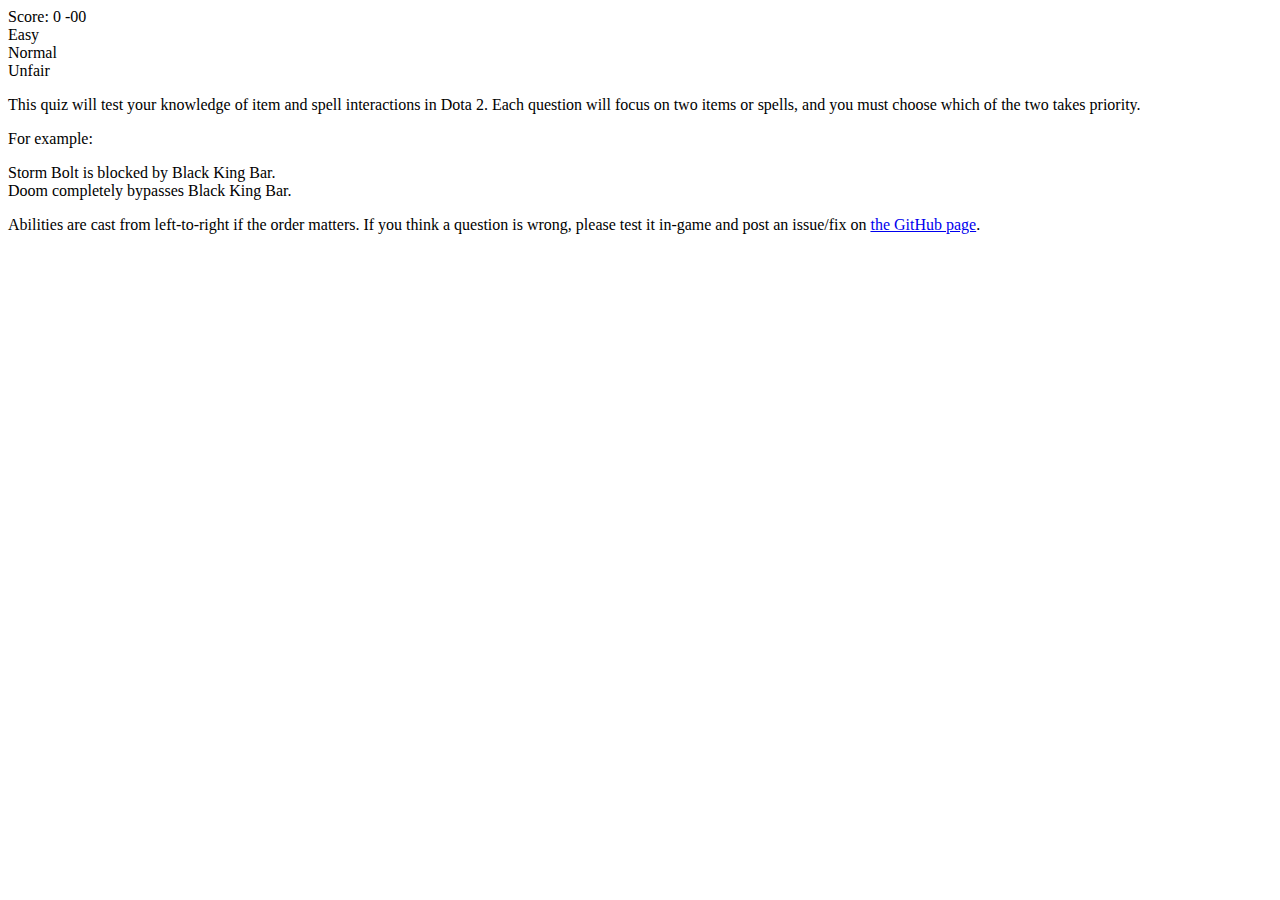
==== index.html @ 8cf858d8 "Added a favicon." ====
<!DOCTYPE html>
<html>
  <head>
    <meta charset="utf-8">
    <title>dota.io : Advanced Mechanics Quiz</title>
    <meta name="description" content="">
    <meta name="viewport" content="width=device-width, initial-scale=1">

    <link rel="shortcut icon" href="img/favicon.ico">
    <link rel="stylesheet" href="css/normalize.css">
    <link rel="stylesheet" href="css/theme.css">
    <link rel="stylesheet" href="css/main.css">
  </head>
  <body>
    <div class="keeper">
      <div id="score">
        Score: <span class="value">0</span> <span class="change">-00</span>
      </div>
      <div id="questions"></div>

      <div id="instructions">
        <div id="difficulties">
          <div class="easy difficulty" data-value="easy">Easy</div>
          <div class="normal difficulty" data-value="normal">Normal</div>
          <div class="unfair difficulty" data-value="unfair">Unfair</div>
        </div>

        <p>
          This quiz will test your knowledge of item and spell interactions in Dota 2. Each question will focus on two items or spells, and you must choose which of the two takes priority.
        </p>

        <p>
          For example:

          <div class="example question">
            <div class="option icon correct" style="background-image: url('http://cdn.dota2.com/apps/dota2/images/items/black_king_bar_lg.png')"></div>
            <div class="option icon incorrect" style="background-image: url('http://cdn.dota2.com/apps/dota2/images/abilities/sven_storm_bolt_hp1.png')"></div>
            <div class="explanation">
              Storm Bolt is blocked by Black King Bar.
            </div>
          </div>

          <div class="example question">
            <div class="option icon incorrect" style="background-image: url('http://cdn.dota2.com/apps/dota2/images/items/black_king_bar_lg.png')"></div>
            <div class="option icon correct" style="background-image: url('http://cdn.dota2.com/apps/dota2/images/abilities/doom_bringer_doom_hp1.png')"></div>
            <div class="explanation">
              Doom completely bypasses Black King Bar.
            </div>
          </div>
        </p>

        <p>
          Abilities are cast from left-to-right if the order matters. If you think a question is wrong, please test it in-game and post an issue/fix on <a href="https://github.com/qpingu/mechquiz">the GitHub page</a>.
        </p>
      </div>
    </div>

    <script src="js/vendor/jquery-2.1.1.min.js"></script>
    <script src="js/vendor/underscore-min.js"></script>
    <script src="js/main.js"></script>
  </body>
</html>
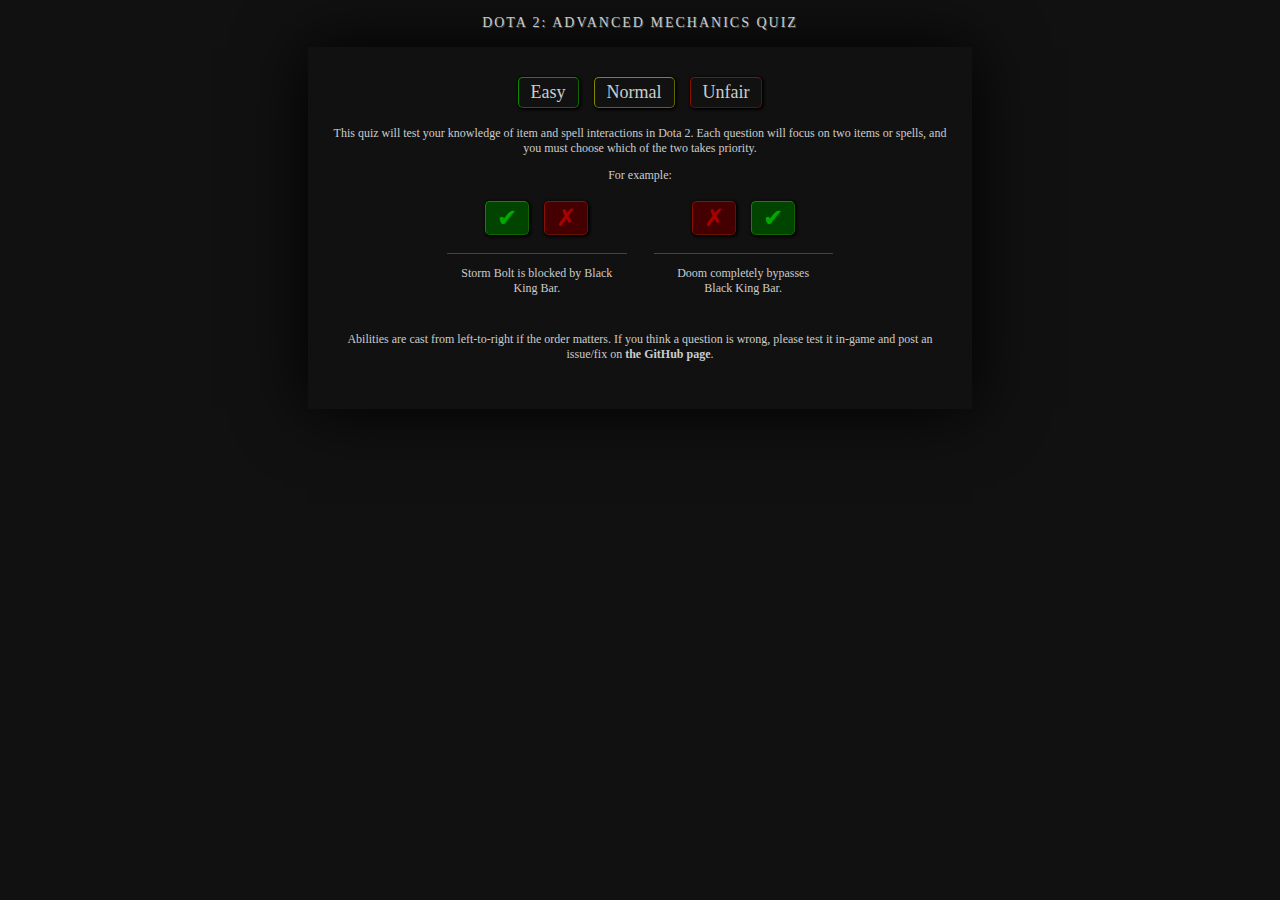
==== commit a26de0f5: "Added end of game stats." ====
--- a/index.html
+++ b/index.html
@@ -12,19 +12,29 @@
     <link rel="stylesheet" href="css/main.css">
   </head>
   <body>
+    <h1>Dota 2: Advanced Mechanics Quiz</h1>
+
     <div class="keeper">
+      <div id="difficulties">
+        <div class="easy difficulty" data-value="easy">Easy</div>
+        <div class="normal difficulty" data-value="normal">Normal</div>
+        <div class="unfair difficulty" data-value="unfair">Unfair</div>
+      </div>
+
+      <div id="spacer"></div>
+
       <div id="score">
-        Score: <span class="value">0</span> <span class="change">-00</span>
+        Score: <span class="value">0</span> <span class="change"></span>
       </div>
+
+      <div id="stats">
+        <span class="correct"></span>
+        <span class="incorrect"></span>
+      </div>
+
       <div id="questions"></div>
 
       <div id="instructions">
-        <div id="difficulties">
-          <div class="easy difficulty" data-value="easy">Easy</div>
-          <div class="normal difficulty" data-value="normal">Normal</div>
-          <div class="unfair difficulty" data-value="unfair">Unfair</div>
-        </div>
-
         <p>
           This quiz will test your knowledge of item and spell interactions in Dota 2. Each question will focus on two items or spells, and you must choose which of the two takes priority.
         </p>
--- a/css/main.css
+++ b/css/main.css
@@ -0,0 +1,198 @@
+body {
+  background: #111;
+  color: #ccc;
+}
+
+a {
+  color: #ccc;
+  font-weight: bold;
+  text-decoration: none;
+}
+
+h1 {
+  color: #ccc;
+  text-align: center;
+  text-shadow: 1px 1px 0px #444;
+  text-transform: uppercase;
+  font-weight: normal;
+  letter-spacing: 2px;
+  line-height: 2em;
+  font-size: 14px;
+}
+
+.keeper {
+  width: 616px; /* 664 - 48 */
+  height: 314px; /* 362 - 48 */
+
+  background: url('../img/quiz/keeper.png');
+  box-shadow: 0 0 64px #000;
+
+  margin: 0 auto;
+  padding: 24px;
+
+  text-align: center;
+  font-size: 12px;
+
+  overflow: hidden;
+}
+
+.difficulty {
+  display: inline-block;
+
+  border-style: solid;
+  border-width: 1px;
+  border-radius: 5px;
+
+  text-align: center;
+  font-size: 18px;
+
+  margin: 6px;
+  padding: 4px 12px;
+
+  cursor: pointer;
+
+  box-shadow: 1px 1px 3px 1px #000;
+}
+
+.difficulty.easy {
+  border-color: #180 #160 #160 #180;
+}
+
+.difficulty.normal {
+  border-color: #880 #660 #660 #880;
+}
+
+.difficulty.unfair {
+  border-color: #810 #610 #610 #810;
+}
+
+#spacer {
+  height: 80px;
+  display: none;
+}
+
+#score, #stats {
+  display: none; /* initial state */
+  font-weight: bold;
+  font-size: 14px;
+}
+
+#score {
+  padding-left: 50px;
+  margin: 8px;
+}
+
+#score .change {
+  opacity: 0; /* initial state */
+  width: 50px;
+  display: inline-block;
+  text-align: left;
+  margin-left: 4px;
+}
+
+#score .positive {
+  color: #080;
+}
+
+#score .negative{
+  color: #800;
+}
+
+.question {
+  margin: 0 auto;
+}
+
+.question > * {
+  display: inline-block;
+  vertical-align: middle;
+}
+
+.option {
+  border-style: solid;
+  border-width: 1px;
+  border-color: #666 #444 #444 #666;
+  border-radius: 5px;
+
+  box-shadow: 1px 1px 3px 1px #000;
+
+  margin: 6px;
+  text-align: center;
+
+  cursor: pointer;
+}
+
+.icon {
+  width: 85px;
+  height: 64px;
+
+  font-size: 48px;
+  line-height: 64px;
+
+  background-size: 100% auto;
+  background-position: left center;
+}
+
+/* the items extracted from the client have whitespace to the right */
+.icon.item {
+  background-size: 124px 64px;
+}
+
+.example {
+  display: inline-block;
+  width: 33%;
+}
+
+.example .icon {
+  width: 42px;
+  height: 32px;
+
+  font-size: 24px;
+  line-height: 32px;
+}
+
+.option.text {
+  padding: 4px 8px;
+  text-transform: capitalize;
+}
+
+.option:hover {
+  border-color: #999 #777 #777 #999;
+}
+
+.correct, .correct:hover {
+  background-color: #040;
+  border-color: #180 #160 #160 #180;
+}
+
+.correct:before {
+  content: '✔';
+  color: #0A0;
+  text-shadow: 1px 0px 0px #060;
+}
+
+.correct.text:before {
+  padding-right: 6px;
+}
+
+.incorrect, .incorrect:hover {
+  background-color: #400;
+  border-color: #810 #610 #610 #810;
+}
+
+.incorrect:before {
+  content: '✗';
+  color: #A00;
+  text-shadow: 1px 0px 0px #600;
+}
+
+.incorrect.text:before {
+  padding-right: 6px;
+}
+
+.explanation {
+  display: block;
+  border-top: 1px solid #444;
+
+  margin: 12px;
+  padding: 12px;
+}
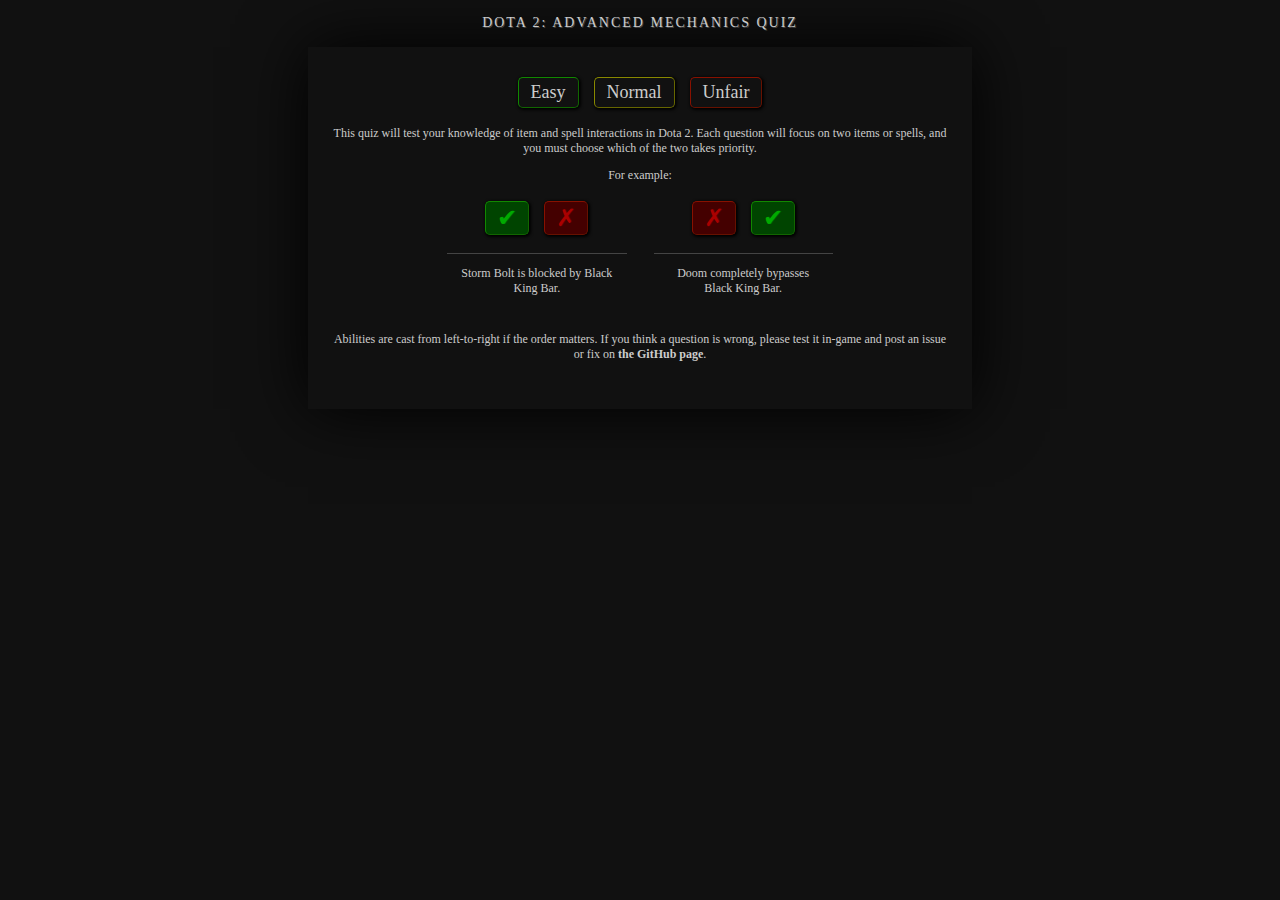
==== commit 32d55e57: "Some quiz changes." ====
--- a/index.html
+++ b/index.html
@@ -60,7 +60,7 @@
         </p>
 
         <p>
-          Abilities are cast from left-to-right if the order matters. If you think a question is wrong, please test it in-game and post an issue/fix on <a href="https://github.com/qpingu/mechquiz">the GitHub page</a>.
+          Abilities are cast from left-to-right if the order matters. If you think a question is wrong, please test it in-game and post an issue or fix on <a href="https://github.com/qpingu/mechquiz">the GitHub page</a>.
         </p>
       </div>
     </div>
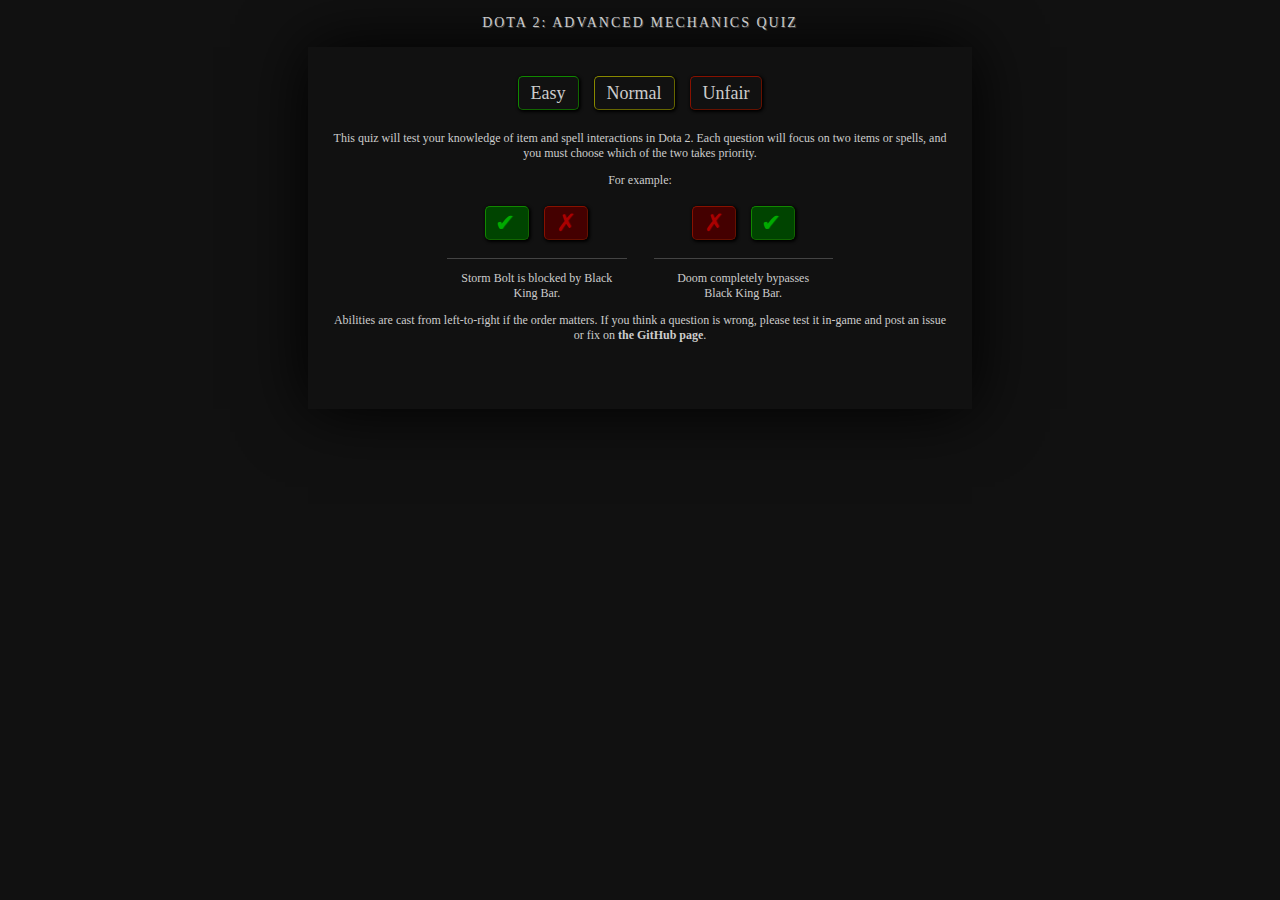
==== commit 28fce6a6: "Now using CSS3 transitions." ====
--- a/index.html
+++ b/index.html
@@ -15,26 +15,26 @@
     <h1>Dota 2: Advanced Mechanics Quiz</h1>
 
     <div class="keeper">
-      <div id="difficulties">
-        <div class="easy difficulty" data-value="easy">Easy</div>
-        <div class="normal difficulty" data-value="normal">Normal</div>
-        <div class="unfair difficulty" data-value="unfair">Unfair</div>
+      <div id="difficulties" class="animate slideDown">
+        <div class="easy difficulty" data-target="2">Easy</div>
+        <div class="normal difficulty" data-target="3">Normal</div>
+        <div class="unfair difficulty" data-target="5">Unfair</div>
       </div>
 
-      <div id="spacer"></div>
+      <div id="spacer" class="animate slideUp"></div>
 
-      <div id="score">
+      <div id="score" class="animate slideUp">
         Score: <span class="value">0</span> <span class="change"></span>
       </div>
 
-      <div id="stats">
+      <div id="stats" class="animate slideUp">
         <span class="correct"></span>
         <span class="incorrect"></span>
       </div>
 
       <div id="questions"></div>
 
-      <div id="instructions">
+      <div id="instructions" class="animate fadeIn">
         <p>
           This quiz will test your knowledge of item and spell interactions in Dota 2. Each question will focus on two items or spells, and you must choose which of the two takes priority.
         </p>
@@ -43,16 +43,16 @@
           For example:
 
           <div class="example question">
-            <div class="option icon correct" style="background-image: url('http://cdn.dota2.com/apps/dota2/images/items/black_king_bar_lg.png')"></div>
-            <div class="option icon incorrect" style="background-image: url('http://cdn.dota2.com/apps/dota2/images/abilities/sven_storm_bolt_hp1.png')"></div>
+            <div class="option item icon correct" style="background-image: url('img/item/black_king_bar.png')"></div>
+            <div class="option ability icon incorrect" style="background-image: url('img/ability/sven_storm_bolt.png')"></div>
             <div class="explanation">
               Storm Bolt is blocked by Black King Bar.
             </div>
           </div>
 
           <div class="example question">
-            <div class="option icon incorrect" style="background-image: url('http://cdn.dota2.com/apps/dota2/images/items/black_king_bar_lg.png')"></div>
-            <div class="option icon correct" style="background-image: url('http://cdn.dota2.com/apps/dota2/images/abilities/doom_bringer_doom_hp1.png')"></div>
+            <div class="option item icon incorrect" style="background-image: url('img/item/black_king_bar.png')"></div>
+            <div class="option ability icon correct" style="background-image: url('img/ability/doom_bringer_doom.png')"></div>
             <div class="explanation">
               Doom completely bypasses Black King Bar.
             </div>
--- a/css/main.css
+++ b/css/main.css
@@ -20,6 +20,27 @@
   font-size: 14px;
 }
 
+.animate {
+  transition: opacity 1.0s, height 1.0s;
+  -webkit-transition: opacity 1.0s, height 1.0s;
+  -moz-transition: opacity 1.0s, height 1.0s;
+  -o-transition: opacity 1.0s, height 1.0s;
+
+  overflow: hidden;
+}
+
+.animate.slideUp {
+  height: 0 !important;
+}
+
+.animate.fadeIn {
+  opacity: 1.0 !important;
+}
+
+.animate.fadeOut {
+  opacity: 0.0 !important;
+}
+
 .keeper {
   width: 616px; /* 664 - 48 */
   height: 314px; /* 362 - 48 */
@@ -36,6 +57,11 @@
   overflow: hidden;
 }
 
+#difficulties, #score {
+  height: 48px;
+  line-height: 48px;
+}
+
 .difficulty {
   display: inline-block;
 
@@ -46,10 +72,11 @@
   text-align: center;
   font-size: 18px;
 
-  margin: 6px;
-  padding: 4px 12px;
+  margin: 0 6px;
+  padding: 0 12px;
 
   cursor: pointer;
+  line-height: 32px;
 
   box-shadow: 1px 1px 3px 1px #000;
 }
@@ -67,24 +94,26 @@
 }
 
 #spacer {
-  height: 80px;
-  display: none;
+  height: 72px;
 }
 
 #score, #stats {
-  display: none; /* initial state */
   font-weight: bold;
   font-size: 14px;
 }
 
 #score {
   padding-left: 50px;
-  margin: 8px;
+}
+
+#stats {
+  height: 24px;
+  line-height 24px;
 }
 
 #score .change {
   opacity: 0; /* initial state */
-  width: 50px;
+  width: 46px;
   display: inline-block;
   text-align: left;
   margin-left: 4px;
@@ -100,6 +129,7 @@
 
 .question {
   margin: 0 auto;
+  height: 100px;
 }
 
 .question > * {
@@ -137,6 +167,10 @@
   background-size: 124px 64px;
 }
 
+.example .icon.item {
+  background-size: 67px 32px;
+}
+
 .example {
   display: inline-block;
   width: 33%;
@@ -151,8 +185,9 @@
 }
 
 .option.text {
-  padding: 4px 8px;
+  padding: 4px 20px;
   text-transform: capitalize;
+  position: relative;
 }
 
 .option:hover {
@@ -168,10 +203,12 @@
   content: '✔';
   color: #0A0;
   text-shadow: 1px 0px 0px #060;
+  padding-right: 4px;
 }
 
 .correct.text:before {
-  padding-right: 6px;
+  position: absolute;
+  left: 6px;
 }
 
 .incorrect, .incorrect:hover {
@@ -186,7 +223,8 @@
 }
 
 .incorrect.text:before {
-  padding-right: 6px;
+  position: absolute;
+  left: 6px;
 }
 
 .explanation {
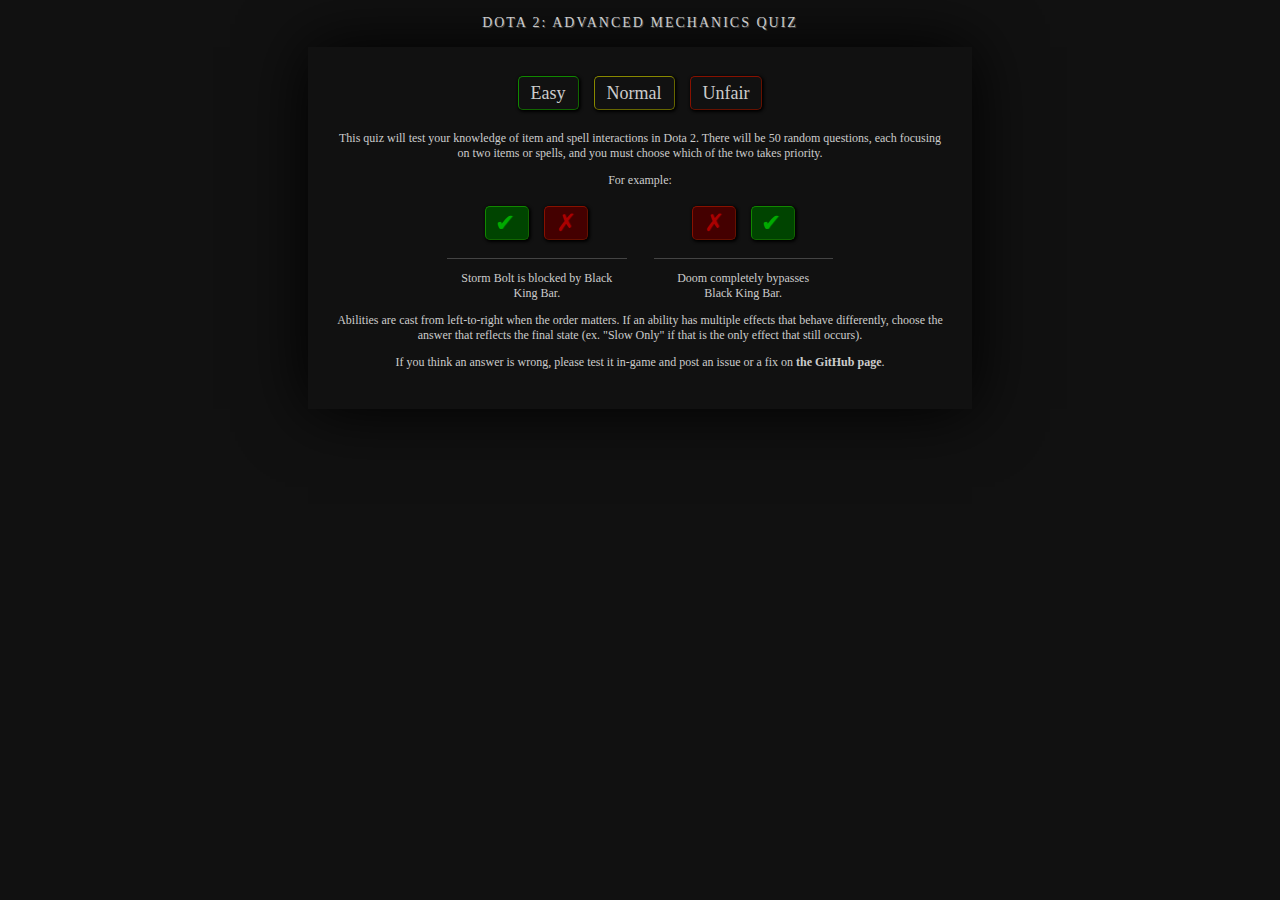
==== commit e0b1de84: "Updated the instructions." ====
--- a/index.html
+++ b/index.html
@@ -15,53 +15,58 @@
     <h1>Dota 2: Advanced Mechanics Quiz</h1>
 
     <div class="keeper">
-      <div id="difficulties" class="animate slideDown">
-        <div class="easy difficulty" data-target="2">Easy</div>
-        <div class="normal difficulty" data-target="3">Normal</div>
-        <div class="unfair difficulty" data-target="5">Unfair</div>
-      </div>
+      <div class="wrapper">
+        <div id="difficulties" class="animate slideDown">
+          <div class="easy difficulty" data-target="2">Easy</div>
+          <div class="normal difficulty" data-target="3">Normal</div>
+          <div class="unfair difficulty" data-target="5">Unfair</div>
+        </div>
 
-      <div id="spacer" class="animate slideUp"></div>
+        <div id="spacer" class="animate slideUp"></div>
 
-      <div id="score" class="animate slideUp">
-        Score: <span class="value">0</span> <span class="change"></span>
-      </div>
+        <div id="score" class="animate slideUp">
+          Score: <span class="value">0</span> <span class="change animate fadeOut">+00</span>
+        </div>
 
-      <div id="stats" class="animate slideUp">
-        <span class="correct"></span>
-        <span class="incorrect"></span>
-      </div>
+        <div id="stats" class="animate slideUp">
+          <span class="correct"></span>
+          <span class="incorrect"></span>
+        </div>
 
-      <div id="questions"></div>
+        <div id="questions"></div>
 
-      <div id="instructions" class="animate fadeIn">
-        <p>
-          This quiz will test your knowledge of item and spell interactions in Dota 2. Each question will focus on two items or spells, and you must choose which of the two takes priority.
-        </p>
+        <div id="instructions" class="animate fadeIn">
+          <p>
+            This quiz will test your knowledge of item and spell interactions in Dota 2. There will be 50 random questions, each focusing on two items or spells, and you must choose which of the two takes priority.
+          </p>
 
-        <p>
-          For example:
+          <p>
+            For example:
 
-          <div class="example question">
-            <div class="option item icon correct" style="background-image: url('img/item/black_king_bar.png')"></div>
-            <div class="option ability icon incorrect" style="background-image: url('img/ability/sven_storm_bolt.png')"></div>
-            <div class="explanation">
-              Storm Bolt is blocked by Black King Bar.
+            <div class="example question">
+              <div class="option item icon correct" style="background-image: url('img/item/black_king_bar.png')"></div>
+              <div class="option ability icon incorrect" style="background-image: url('img/ability/sven_storm_bolt.png')"></div>
+              <div class="explanation">
+                Storm Bolt is blocked by Black King Bar.
+              </div>
             </div>
-          </div>
 
-          <div class="example question">
-            <div class="option item icon incorrect" style="background-image: url('img/item/black_king_bar.png')"></div>
-            <div class="option ability icon correct" style="background-image: url('img/ability/doom_bringer_doom.png')"></div>
-            <div class="explanation">
-              Doom completely bypasses Black King Bar.
+            <div class="example question">
+              <div class="option item icon incorrect" style="background-image: url('img/item/black_king_bar.png')"></div>
+              <div class="option ability icon correct" style="background-image: url('img/ability/doom_bringer_doom.png')"></div>
+              <div class="explanation">
+                Doom completely bypasses Black King Bar.
+              </div>
             </div>
-          </div>
-        </p>
+          </p>
 
-        <p>
-          Abilities are cast from left-to-right if the order matters. If you think a question is wrong, please test it in-game and post an issue or fix on <a href="https://github.com/qpingu/mechquiz">the GitHub page</a>.
-        </p>
+          <p>
+          Abilities are cast from left-to-right when the order matters. If an ability has multiple effects that behave differently, choose the answer that reflects the final state (ex. "Slow Only" if that is the only effect that still occurs).
+          </p>
+          <p>
+          If you think an answer is wrong, please test it in-game and post an issue or a fix on <a href="https://github.com/qpingu/mechquiz">the GitHub page</a>.
+          </p>
+        </div>
       </div>
     </div>
 
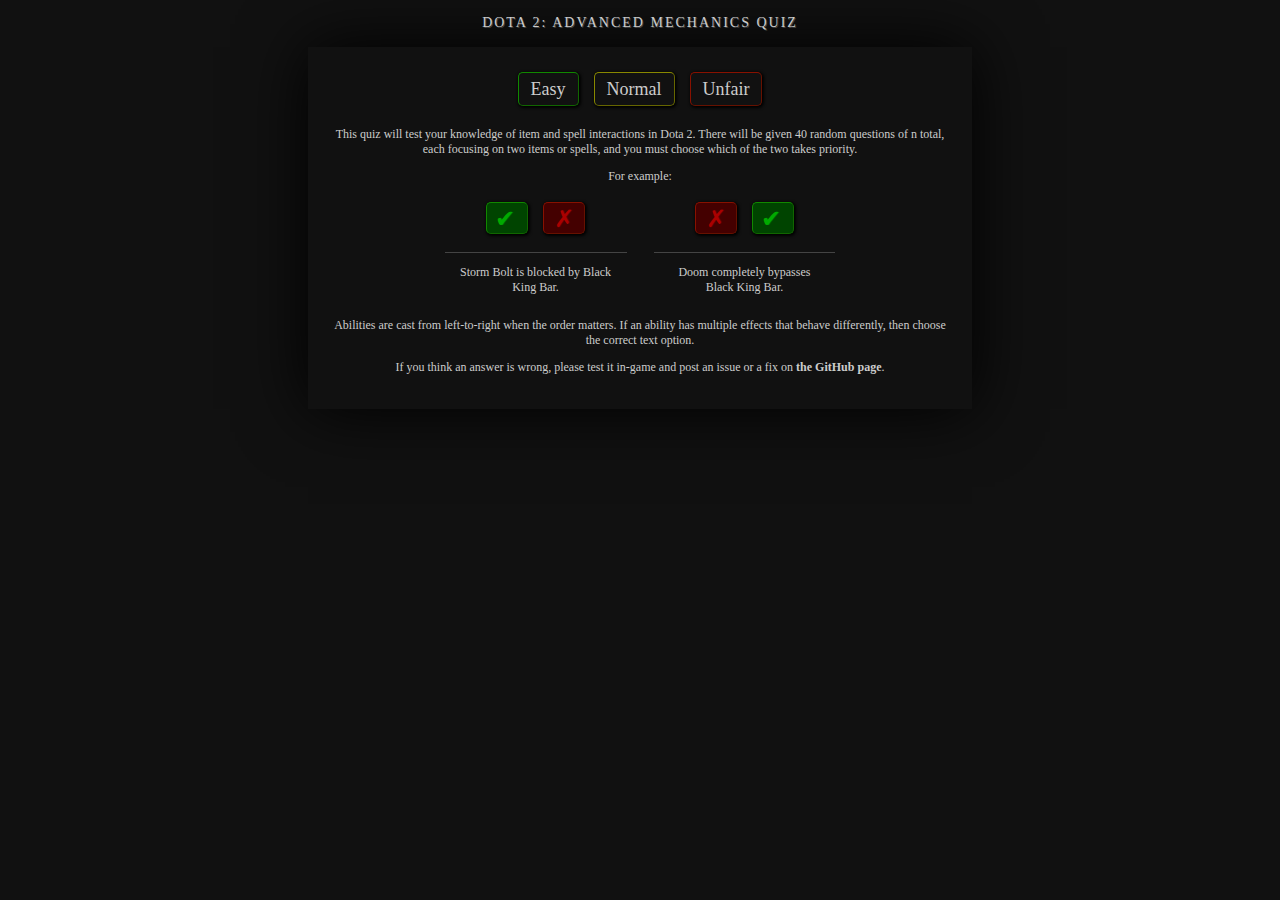
==== commit c9094f1a: "Text options are more specific and hopefully less confusing." ====
--- a/index.html
+++ b/index.html
@@ -3,7 +3,7 @@
   <head>
     <meta charset="utf-8">
     <title>dota.io : Advanced Mechanics Quiz</title>
-    <meta name="description" content="">
+    <meta name="description" content="Dota 2 Advanced Mechanics Quiz">
     <meta name="viewport" content="width=device-width, initial-scale=1">
 
     <link rel="shortcut icon" href="img/favicon.ico">
@@ -37,7 +37,7 @@
 
         <div id="instructions" class="animate fadeIn">
           <p>
-            This quiz will test your knowledge of item and spell interactions in Dota 2. There will be 50 random questions, each focusing on two items or spells, and you must choose which of the two takes priority.
+          This quiz will test your knowledge of item and spell interactions in Dota 2. There will be given 40 random questions of <span class="total">n</span> total, each focusing on two items or spells, and you must choose which of the two takes priority.
           </p>
 
           <p>
@@ -61,7 +61,7 @@
           </p>
 
           <p>
-          Abilities are cast from left-to-right when the order matters. If an ability has multiple effects that behave differently, choose the answer that reflects the final state (ex. "Slow Only" if that is the only effect that still occurs).
+          Abilities are cast from left-to-right when the order matters. If an ability has multiple effects that behave differently, then choose the correct text option.
           </p>
           <p>
           If you think an answer is wrong, please test it in-game and post an issue or a fix on <a href="https://github.com/qpingu/mechquiz">the GitHub page</a>.
--- a/css/main.css
+++ b/css/main.css
@@ -1,3 +1,9 @@
+* {
+  box-sizing: border-box;
+  -moz-box-sizing: border-box;
+  -webkit-box-sizing: border-box;
+}
+
 body {
   background: #111;
   color: #ccc;
@@ -21,10 +27,19 @@
 }
 
 .animate {
-  transition: opacity 1.0s, height 1.0s;
-  -webkit-transition: opacity 1.0s, height 1.0s;
-  -moz-transition: opacity 1.0s, height 1.0s;
-  -o-transition: opacity 1.0s, height 1.0s;
+  -webkit-transition: opacity 1s, height 1s;
+  -moz-transition: opacity 1s, height 1s;
+  -o-transition: opacity 1s, height 1s;
+  transition: opacity 1s, height 1s;
+
+  overflow: hidden;
+}
+
+.animateOff {
+  -webkit-transition: opacity 0s, height 0s;
+  -moz-transition: opacity 0s, height 0s;
+  -o-transition: opacity 0s, height 0s;
+  transition: opacity 0s, height 0s;
 
   overflow: hidden;
 }
@@ -42,19 +57,26 @@
 }
 
 .keeper {
-  width: 616px; /* 664 - 48 */
-  height: 314px; /* 362 - 48 */
+  width: 664px;
+  height: 362px;
 
   background: url('../img/quiz/keeper.png');
   box-shadow: 0 0 64px #000;
 
   margin: 0 auto;
-  padding: 24px;
+  padding: 14px;
 
   text-align: center;
   font-size: 12px;
 
   overflow: hidden;
+}
+
+.keeper .wrapper {
+
+  overflow: hidden;
+  height: 100%;
+  padding: 6px;
 }
 
 #difficulties, #score {
@@ -112,9 +134,7 @@
 }
 
 #score .change {
-  opacity: 0; /* initial state */
   width: 46px;
-  display: inline-block;
   text-align: left;
   margin-left: 4px;
 }
@@ -129,7 +149,7 @@
 
 .question {
   margin: 0 auto;
-  height: 100px;
+  height: 110px;
 }
 
 .question > * {
